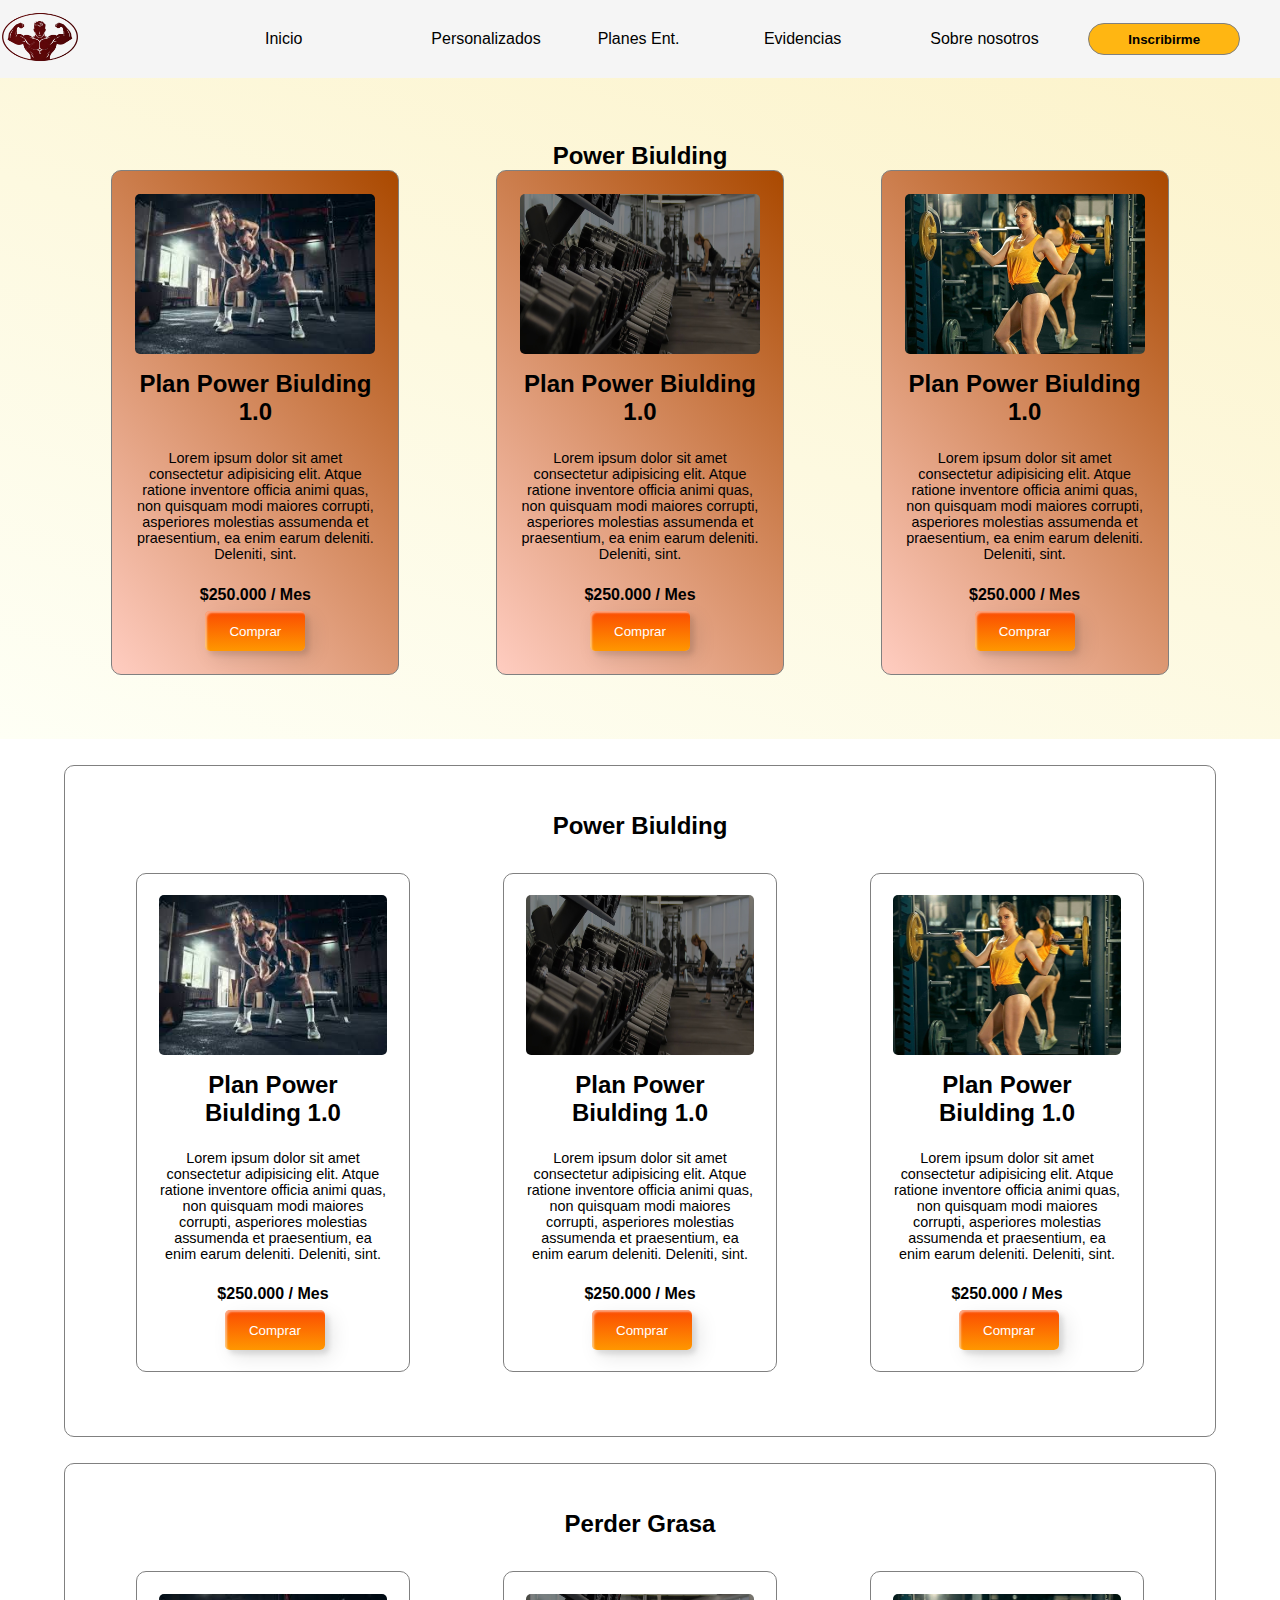
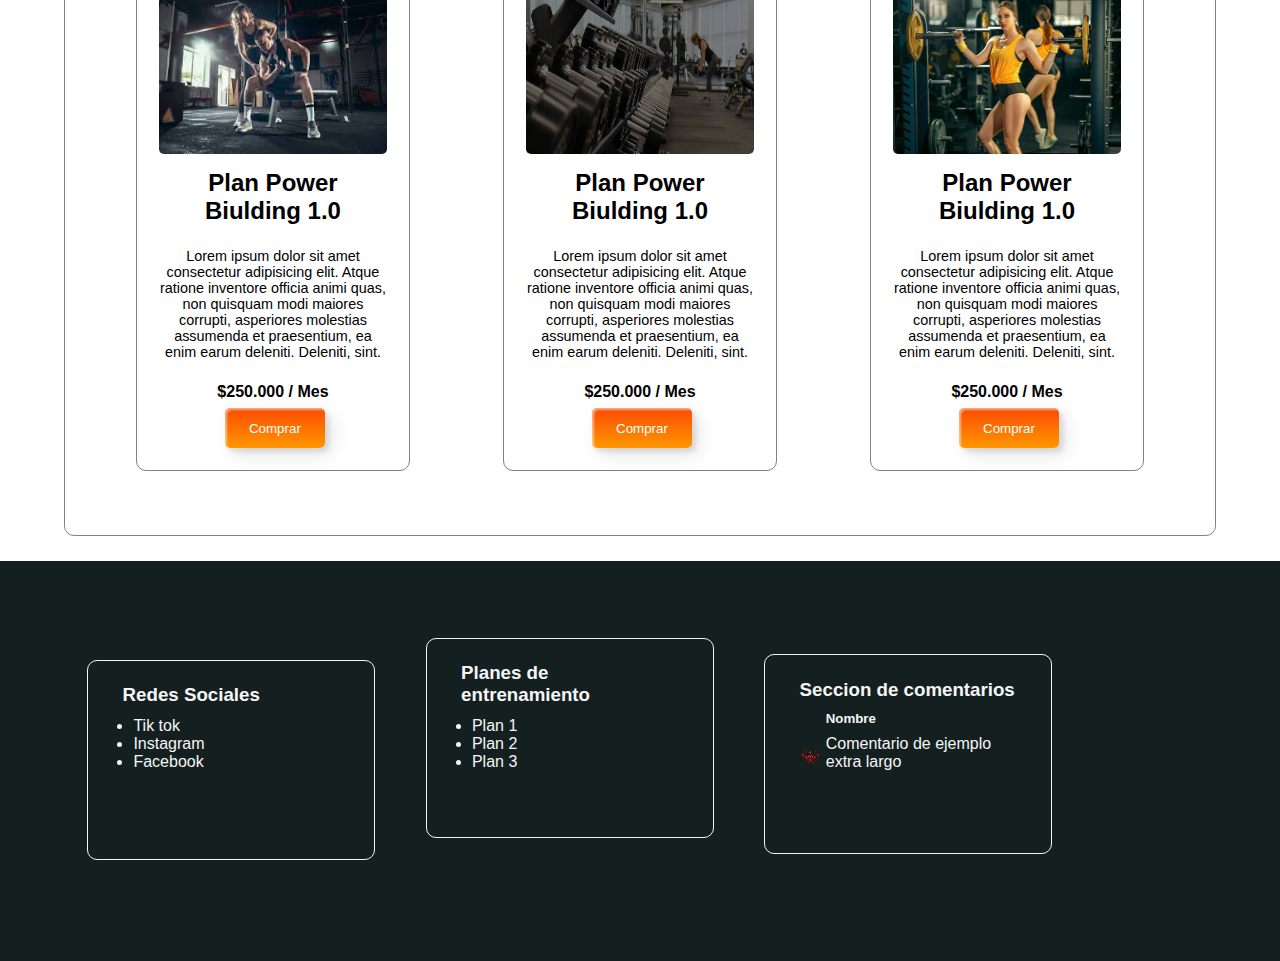
==== PlanesEntrenamiento.html @ 3a2530bc "primera" ====
<!DOCTYPE html>
<html lang="en">
<head>
    <meta charset="UTF-8">
    <meta name="viewport" content="width=device-width, initial-scale=1.0">
    <title>Planes de Entrenamiento</title>
    <link rel="stylesheet" href="CSS/PlanesEntrenamiento.css">
</head>
<body>
    <nav class="ContenedorEncabezado">
        <table class="Encabezado">
            <tr>
                <td class="ContenedorLogoEncabezado"><img class="LogoEncabezado" src="IMG/Logo.png" alt=""></td>
                <td class="Opciones"><a class="EnlacesEncabezado" href="">Inicio</a></td>
                <td class="Opciones"><a class="EnlacesEncabezado" href="">Personalizados</a></td>
                <td class="Opciones"><a class="EnlacesEncabezado" href="">Planes Ent.</a></td>
                <td class="Opciones"><a class="EnlacesEncabezado" href="">Evidencias</a></td>
                <td class="Opciones"><a class="EnlacesEncabezado" href="">Sobre nosotros</a></td>
                <td><input class="InicioSesion" type="submit" value="Inscribirme"></td>
            </tr>
        </table>
    </nav>

    <div class="Publicidadades">
        <h2>Power Biulding</h2>
        <div class="Personalizados">
            <img src="IMG/publicidad1.jpeg">
            <h1 class="TituloPlan">Plan Power Biulding 1.0</h1>
            <p class="TextoPlanes">Lorem ipsum dolor sit amet consectetur adipisicing elit. Atque ratione inventore officia animi quas, non quisquam modi maiores corrupti, asperiores molestias assumenda et praesentium, ea enim earum deleniti. Deleniti, sint.</p>
            <h4 class="PlanPrecio">$250.000 / Mes</h4>
            <button class="custom-btn btn-7"><span>Comprar</span></button>
        </div>
        <div class="Personalizados">
            <img src="IMG/publicidad2.jpg">
            <h1 class="TituloPlan">Plan Power Biulding 1.0</h1>
            <p class="TextoPlanes">Lorem ipsum dolor sit amet consectetur adipisicing elit. Atque ratione inventore officia animi quas, non quisquam modi maiores corrupti, asperiores molestias assumenda et praesentium, ea enim earum deleniti. Deleniti, sint.</p>
            <h4 class="PlanPrecio">$250.000 / Mes</h4>
            <button class="custom-btn btn-7"><span>Comprar</span></button>
        </div>
        <div class="Personalizados">
            <img src="IMG/publicidad3.jpeg">
            <h1 class="TituloPlan">Plan Power Biulding 1.0</h1>
            <p class="TextoPlanes">Lorem ipsum dolor sit amet consectetur adipisicing elit. Atque ratione inventore officia animi quas, non quisquam modi maiores corrupti, asperiores molestias assumenda et praesentium, ea enim earum deleniti. Deleniti, sint.</p>
            <h4 class="PlanPrecio">$250.000 / Mes</h4>
            <button class="custom-btn btn-7"><span>Comprar</span></button>
        </div>
    </div>

    <div class="PlanesEntrenamiento">
        <h2>Power Biulding</h2>
        <div class="Planes">
            <img src="IMG/publicidad1.jpeg">
            <h1 class="TituloPlan">Plan Power Biulding 1.0</h1>
            <p class="TextoPlanes">Lorem ipsum dolor sit amet consectetur adipisicing elit. Atque ratione inventore officia animi quas, non quisquam modi maiores corrupti, asperiores molestias assumenda et praesentium, ea enim earum deleniti. Deleniti, sint.</p>
            <h4 class="PlanPrecio">$250.000 / Mes</h4>
            <button class="custom-btn btn-7"><span>Comprar</span></button>
        </div>
        <div class="Planes">
            <img src="IMG/publicidad2.jpg">
            <h1 class="TituloPlan">Plan Power Biulding 1.0</h1>
            <p class="TextoPlanes">Lorem ipsum dolor sit amet consectetur adipisicing elit. Atque ratione inventore officia animi quas, non quisquam modi maiores corrupti, asperiores molestias assumenda et praesentium, ea enim earum deleniti. Deleniti, sint.</p>
            <h4 class="PlanPrecio">$250.000 / Mes</h4>
            <button class="custom-btn btn-7"><span>Comprar</span></button>
        </div>
        <div class="Planes">
            <img src="IMG/publicidad3.jpeg">
            <h1 class="TituloPlan">Plan Power Biulding 1.0</h1>
            <p class="TextoPlanes">Lorem ipsum dolor sit amet consectetur adipisicing elit. Atque ratione inventore officia animi quas, non quisquam modi maiores corrupti, asperiores molestias assumenda et praesentium, ea enim earum deleniti. Deleniti, sint.</p>
            <h4 class="PlanPrecio">$250.000 / Mes</h4>
            <button class="custom-btn btn-7"><span>Comprar</span></button>
        </div>
    </div>

    <div class="PlanesEntrenamiento">
        <h2>Perder Grasa</h2>
        <div class="Planes">
            <img src="IMG/publicidad1.jpeg">
            <h1 class="TituloPlan">Plan Power Biulding 1.0</h1>
            <p class="TextoPlanes">Lorem ipsum dolor sit amet consectetur adipisicing elit. Atque ratione inventore officia animi quas, non quisquam modi maiores corrupti, asperiores molestias assumenda et praesentium, ea enim earum deleniti. Deleniti, sint.</p>
            <h4 class="PlanPrecio">$250.000 / Mes</h4>
            <button class="custom-btn btn-7"><span>Comprar</span></button>
        </div>
        <div class="Planes">
            <img src="IMG/publicidad2.jpg">
            <h1 class="TituloPlan">Plan Power Biulding 1.0</h1>
            <p class="TextoPlanes">Lorem ipsum dolor sit amet consectetur adipisicing elit. Atque ratione inventore officia animi quas, non quisquam modi maiores corrupti, asperiores molestias assumenda et praesentium, ea enim earum deleniti. Deleniti, sint.</p>
            <h4 class="PlanPrecio">$250.000 / Mes</h4>
            <button class="custom-btn btn-7"><span>Comprar</span></button>
        </div>
        <div class="Planes">
            <img src="IMG/publicidad3.jpeg">
            <h1 class="TituloPlan">Plan Power Biulding 1.0</h1>
            <p class="TextoPlanes">Lorem ipsum dolor sit amet consectetur adipisicing elit. Atque ratione inventore officia animi quas, non quisquam modi maiores corrupti, asperiores molestias assumenda et praesentium, ea enim earum deleniti. Deleniti, sint.</p>
            <h4 class="PlanPrecio">$250.000 / Mes</h4>
            <button class="custom-btn btn-7"><span>Comprar</span></button>
        </div>
    </div>



    <footer>
        <div class="ContenedorFooter">
            <h3>Redes Sociales</h3>
            <ul class="ListadoRedes">
                <li>Tik tok</li>
                <li>Instagram</li>
                <li>Facebook</li>
            </ul>

        </div>
        <div class="ContenedorFooter">
            <h3>Planes de entrenamiento</h3>
            <ul class="ListadoPlanes">
                <li>Plan 1</li>
                <li>Plan 2</li>
                <li>Plan 3</li>
            </ul>
        </div>
        <div class="ContenedorFooter">
            <h3 class="TituloComentarios">Seccion de comentarios</h3>

            <div class="Comentarios">
                <img class="ImgPerfil" src="IMG/Logo.png" alt="">    
                <div class="DatosComentario">
                    <h5>Nombre</h5>
                    <p>Comentario de ejemplo extra largo</p>
                </div>
            </div>
        </div>

    </footer>
</body>
</html>
---- CSS/PlanesEntrenamiento.css ----
* {
    margin: 0;
    padding: 0;
    box-sizing: border-box;
  }
body{
    margin: 0;
    padding: 0;
    background-color: white;
    font-family: Verdana, Geneva, Tahoma, sans-serif;
}
.Encabezado{
    background-color: whitesmoke;
    width: 100%;
}
.ContenedorLogoEncabezado{
    width: 20%;
}
.LogoEncabezado{
    width: 30%;
    height: 70px;
}
.Opciones{
    width: 13%;
}
.EnlacesEncabezado{
    padding: 5%;
    text-decoration: none;
    text-align: center;
    color: black;
    border-radius: 5px;
    
}
.EnlacesEncabezado:hover{
    padding: 6%;
    background: linear-gradient(0deg, rgb(255, 170, 0), white);
}
.InicioSesion{
    font-weight:bold;
    border: 1px solid gray;
    width: 80%;
    padding: 4%;
    border-radius: 25px;
    background: #ffb612;
}
.InicioSesion:hover{
    background-color: #f4c24c;
}

/* Planes de entrenamiento */
.PlanesEntrenamiento{
    padding: 1% 2% 5% 2%;
    border: 1px solid gray;
    margin: 2% 5%;
    border-radius: 10px;
    text-align: center;
}
.PlanesEntrenamiento h2{
    text-align: center;
    margin: 3% 0;
}
.Planes{
    margin: 0 4%;
    display: inline-block;
    width: 25%;
    padding: 2%;
    border: 1px solid gray;
    border-radius: 10px;
}
.Planes:hover{
    box-shadow: 0 0 30px rgba(0, 0, 0, 0.5);
}
.Planes img{
    width: 100%;
    height: 160px;
    border-radius: 5px;
}
.TituloPlan{
    font-size: 150%;
    margin-top: 5%;
    text-align: center;
}
.TextoPlanes{
    margin: 10% 0;
    font-size: 90%;
}
.PlanPrecio{
    margin: 3% 0;
}
.custom-btn {
    margin: 0 29%;
    width: 100px;
    height: 40px;
    color: #fff;
    border-radius: 5px;
    padding: 10px 25px;
    font-family: 'Lato', sans-serif;
    font-weight: 500;
    background: transparent;
    cursor: pointer;
    transition: all 0.3s ease;
    position: relative;
    display: inline-block;
     box-shadow:inset 2px 2px 2px 0px rgba(255,255,255,.5),
     7px 7px 20px 0px rgba(0,0,0,.1),
     4px 4px 5px 0px rgba(0,0,0,.1);
    outline: none;
  }
.btn-7 {
    background: linear-gradient(0deg, rgba(255,151,0,1) 0%, rgba(251,75,2,1) 100%);
      line-height: 42px;
      padding: 0;
      border: 2px;
      border: none;
    }
    .btn-7 span {
      position: relative;
      display: block;
      width: 100%;
      height: 100%;
    }
    .btn-7:before,
    .btn-7:after {
      position: absolute;
      content: "";
      right: 0;
      bottom: 0;
      background: rgba(251,75,2,1);
      box-shadow:
       -7px -7px 20px 0px rgba(255,255,255,.9),
       -4px -4px 5px 0px rgba(255,255,255,.9),
       7px 7px 20px 0px rgba(0,0,0,.2),
       4px 4px 5px 0px rgba(0,0,0,.3);
      transition: all 0.3s ease;
    }
    .btn-7:before{
       height: 0%;
       width: 2px;
    }
    .btn-7:after {
      width: 0%;
      height: 2px;
    }
    .btn-7:hover{
      color: rgba(251,75,2,1);
      background: transparent;
    }
    .btn-7:hover:before {
      height: 100%;
    }
    .btn-7:hover:after {
      width: 100%;
    }
    .btn-7 span:before,
    .btn-7 span:after {
      position: absolute;
      content: "";
      left: 0;
      top: 0;
      background: rgba(251,75,2,1);
      box-shadow:
       -7px -7px 20px 0px rgba(255,255,255,.9),
       -4px -4px 5px 0px rgba(255,255,255,.9),
       7px 7px 20px 0px rgba(0,0,0,.2),
       4px 4px 5px 0px rgba(0,0,0,.3);
      transition: all 0.3s ease;
    }
    .btn-7 span:before {
      width: 2px;
      height: 0%;
    }
    .btn-7 span:after {
      height: 2px;
      width: 0%;
    }
    .btn-7 span:hover:before {
      height: 100%;
    }
    .btn-7 span:hover:after {
      width: 100%;
    }
    button {
        margin: 20px;
      }

.Publicidadades{
    background: linear-gradient(20deg, #fefff5, #fcf3cb);
    width: 100%;
    padding: 5%;
    text-align: center;
}      
.Personalizados{
    background: linear-gradient(50deg, #ffcdc1, #aa4900);
    margin: 0 4%;
    display: inline-block;
    width: 25%;
    padding: 2%;
    border: 1px solid gray;
    border-radius: 10px;
}
.Personalizados:hover{
    box-shadow: 0 0 30px rgba(0, 0, 0, 0.5);
}
.Personalizados h2{
    text-align: center;
    margin: 3% 0;
}
.Personalizados img{
    width: 100%;
    height: 160px;
    border-radius: 5px;
}




/* Pie de pagina */
footer{
    width: 100%;
    height: 400px;
    padding: 6% 5%;
    background-color:rgb(20, 32, 32);
    color: whitesmoke;
}
.ContenedorFooter{
    display: inline-block;
    margin: 0 2%;
    padding: 2% 3%;
    width: 25%;
    height: 200px;
    border: 1px solid whitesmoke;
    border-radius: 10px;
}
.ListadoRedes, .ListadoPlanes{
    margin: 5%;
}
.Comentarios{
    width: 100%;
}
.ImgPerfil{
    width: 10%;
    display: inline-block;
}
.DatosComentario h5{
    margin-bottom: 5%;
}
.DatosComentario{
    display: inline-block;
    width: 80%;
    padding: 5% 0;
}
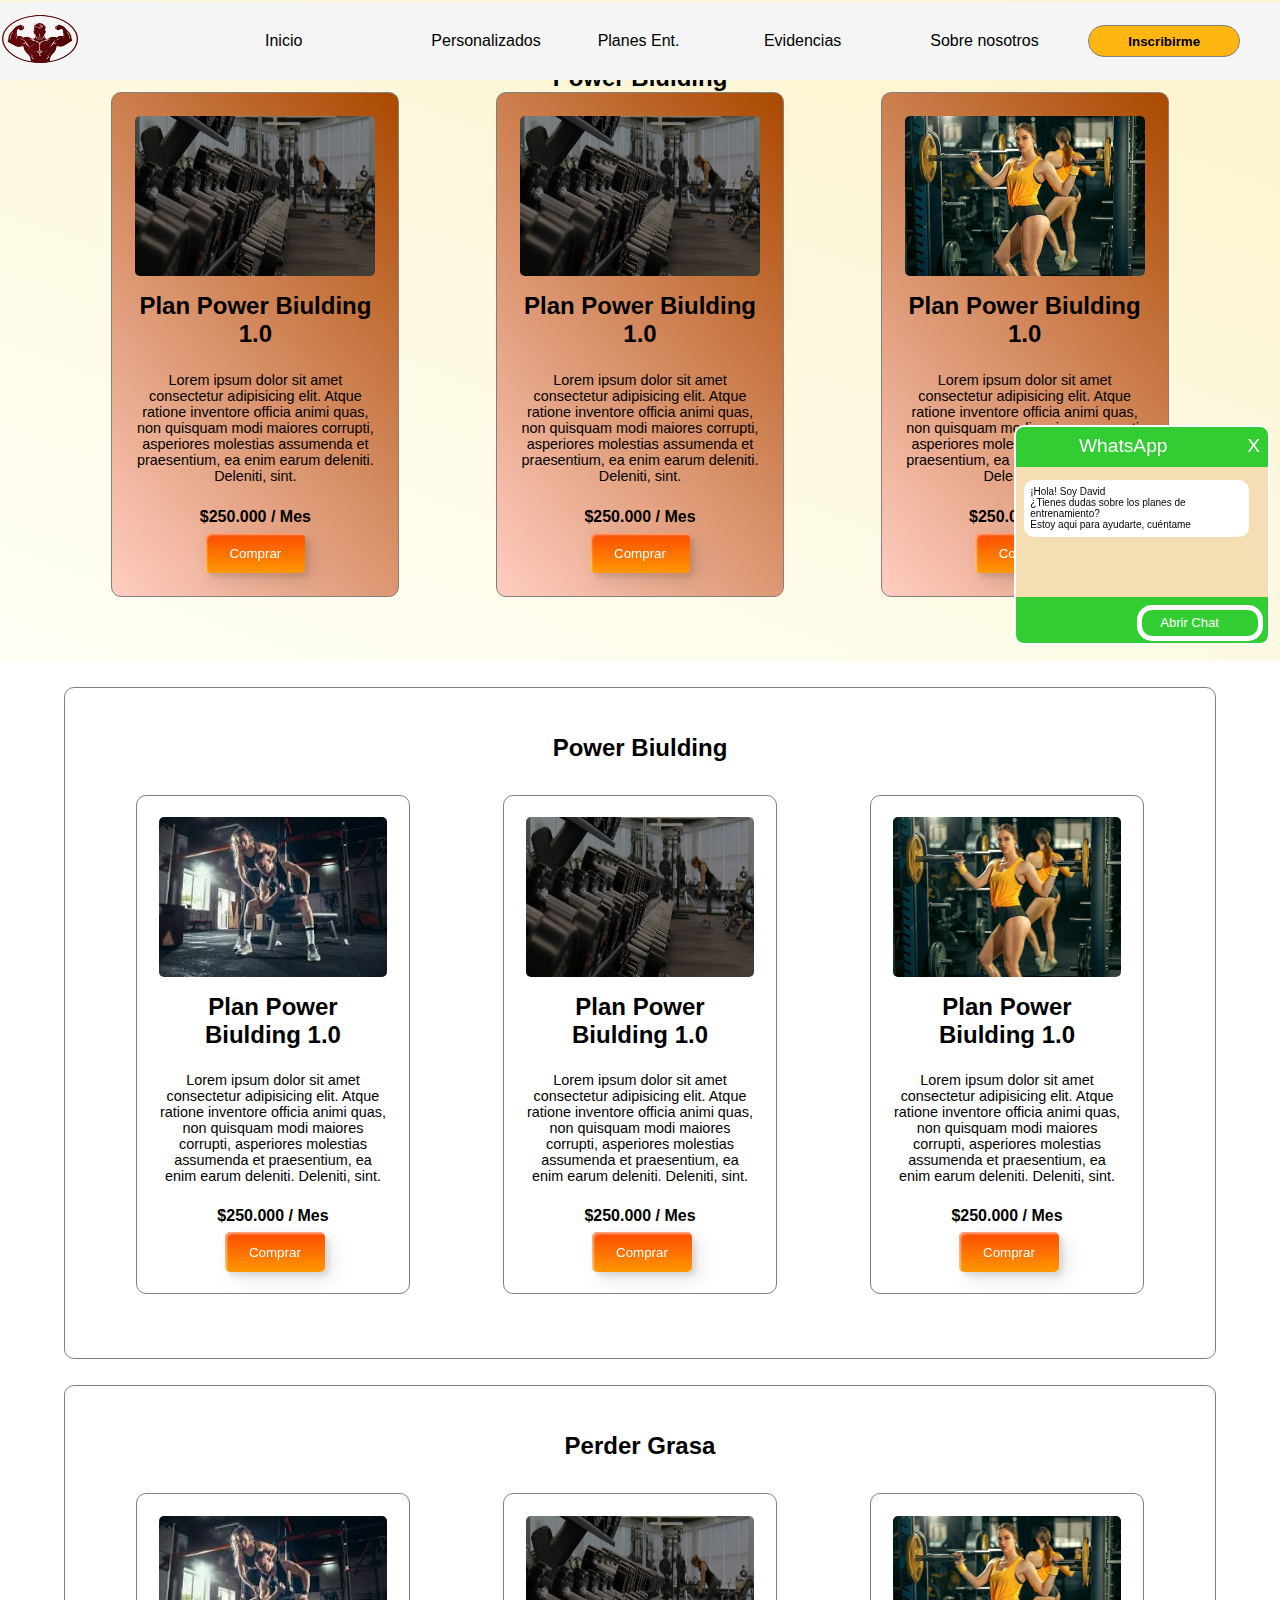
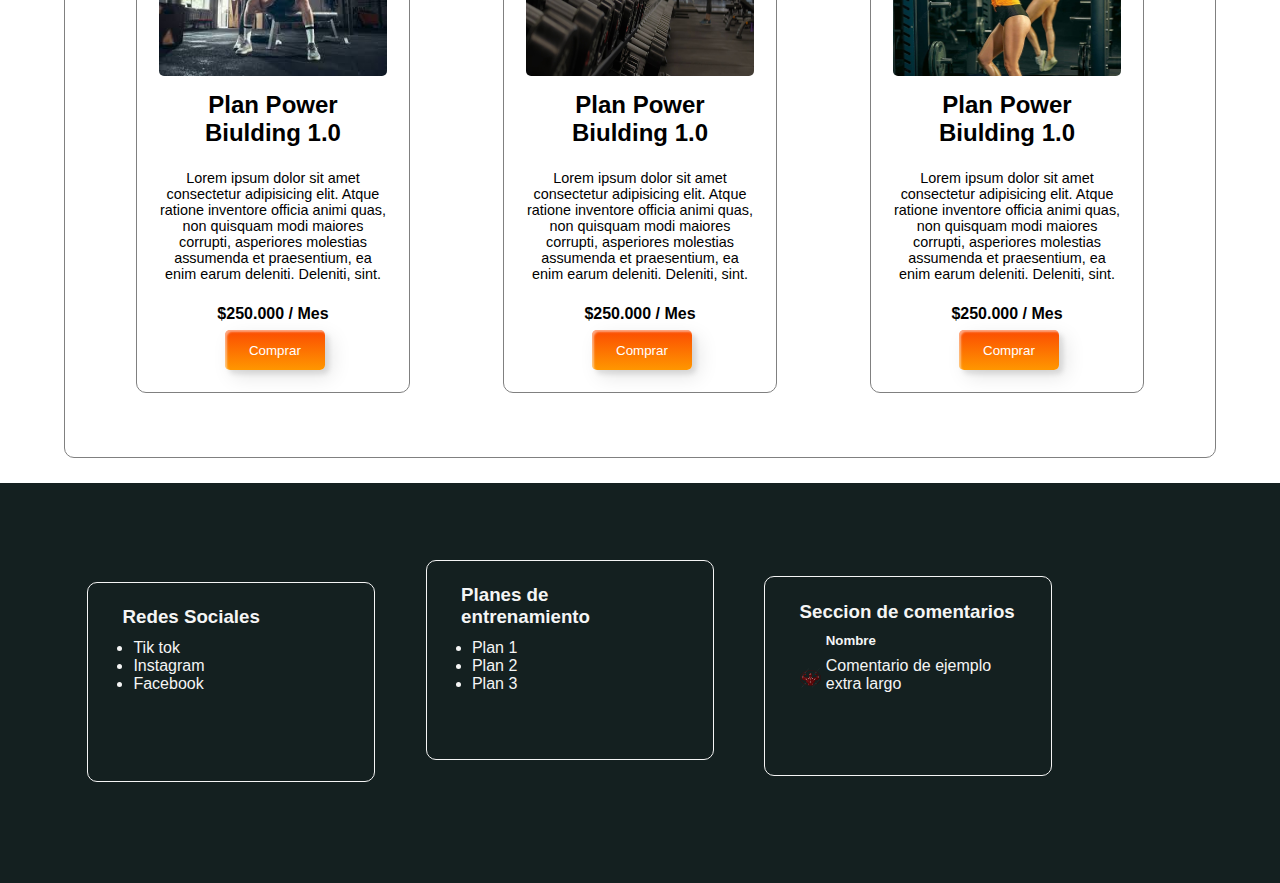
==== commit 5e1a6019: "version 2" ====
--- a/PlanesEntrenamiento.html
+++ b/PlanesEntrenamiento.html
@@ -24,7 +24,7 @@
     <div class="Publicidadades">
         <h2>Power Biulding</h2>
         <div class="Personalizados">
-            <img src="IMG/publicidad1.jpeg">
+            <img src="IMG/publicidad2.jpg">
             <h1 class="TituloPlan">Plan Power Biulding 1.0</h1>
             <p class="TextoPlanes">Lorem ipsum dolor sit amet consectetur adipisicing elit. Atque ratione inventore officia animi quas, non quisquam modi maiores corrupti, asperiores molestias assumenda et praesentium, ea enim earum deleniti. Deleniti, sint.</p>
             <h4 class="PlanPrecio">$250.000 / Mes</h4>
@@ -97,7 +97,26 @@
     </div>
 
 
+    
 
+    <div class="WhatsAppContainer">
+        <nav class="TittleContainer">
+            <img src="img/LogoWs.png" alt="" class="LogoWhatsAppImg">
+            <p>WhatsApp</p>
+            <button class="CerrarWhatsAppContainer">X</button>
+        </nav>
+        <aside class="MensagueContainer">
+            <p class="MensajeWhatsApp">
+                ¡Hola! Soy David <br>
+                ¿Tienes dudas sobre los planes de entrenamiento? <br>
+                Estoy aqui para ayudarte, cuéntame
+            </p>
+        </aside>
+        <aside class="BtnContainer">
+            <a class="BtnWhatsApp" href=""><p class="TextoBtnEnviar">Abrir Chat</p>
+                <img class="LogoBtnEnviar" src="img/LogoEnviar.png" alt=""></a>
+        </aside>
+    </div>
     <footer>
         <div class="ContenedorFooter">
             <h3>Redes Sociales</h3>
--- a/CSS/PlanesEntrenamiento.css
+++ b/CSS/PlanesEntrenamiento.css
@@ -10,6 +10,8 @@
     font-family: Verdana, Geneva, Tahoma, sans-serif;
 }
 .Encabezado{
+    position: fixed;
+    top: 2px;
     background-color: whitesmoke;
     width: 100%;
 }
@@ -214,6 +216,91 @@
 
 
 
+/*Contenedor WhatsApp*/
+.WhatsAppContainer{
+    border: 2px solid white;
+    position: fixed;
+    top: 425px;
+    right: 10px;
+    width: 20%;
+    height: 220px;
+    background-color:limegreen;
+    border-radius: 10px;
+}
+.TittleContainer{
+    border-radius: 10px;
+    height: 40px;
+}
+.LogoWhatsAppImg{
+    display: inline-block;
+    width: 15%;
+    float: left;
+    margin: 3% 5%;
+}
+.TittleContainer p{
+    display: inline-block;
+    color: white;
+    font-size: larger;
+    padding: 3% 0;
+    width: 40%;
+}
+.CerrarWhatsAppContainer{
+    display: inline-block;
+    margin: 3% 3% 3% 25%;
+    font-size: larger;
+    color: white;
+    background-color: transparent;
+    border: 0;
+}
+.CerrarWhatsAppContainer:hover{
+    color: black;
+}
+.MensagueContainer{
+    height: 130px;
+    background-color:wheat;
+    padding: 5% 3% 0 3%;
+}
+.MensajeWhatsApp{
+    
+    background-color: white;
+    font-size: 10px;
+    width: 95%;
+    border-radius: 10px;
+    border: 2px solid white;
+    text-align: left;
+    padding: 2%;
+}
+.BtnContainer{
+    background-color: limegreen;
+}
+.BtnWhatsApp{
+    border: 5px solid white;
+    background-color: limegreen;
+    color: white;
+    float: right;
+    width: 50%;
+    margin: 3% 2%;
+    padding: 1% 6%;
+    border-radius: 15px;
+    text-align: center;
+    text-decoration: none;
+    font-size: small;
+}
+.BtnWhatsApp:hover{
+    border: 5px solid #30D5C8;
+    color: black;
+}
+.LogoBtnEnviar{
+    display: inline-block;
+    width: 20%;
+    height: 15px;
+}
+.TextoBtnEnviar{
+    display: inline-block;
+    width: 70%;
+    height: 18px;
+}
+
 /* Pie de pagina */
 footer{
     width: 100%;
@@ -248,4 +335,12 @@
     display: inline-block;
     width: 80%;
     padding: 5% 0;
-}+}
+
+
+
+
+
+
+
+
